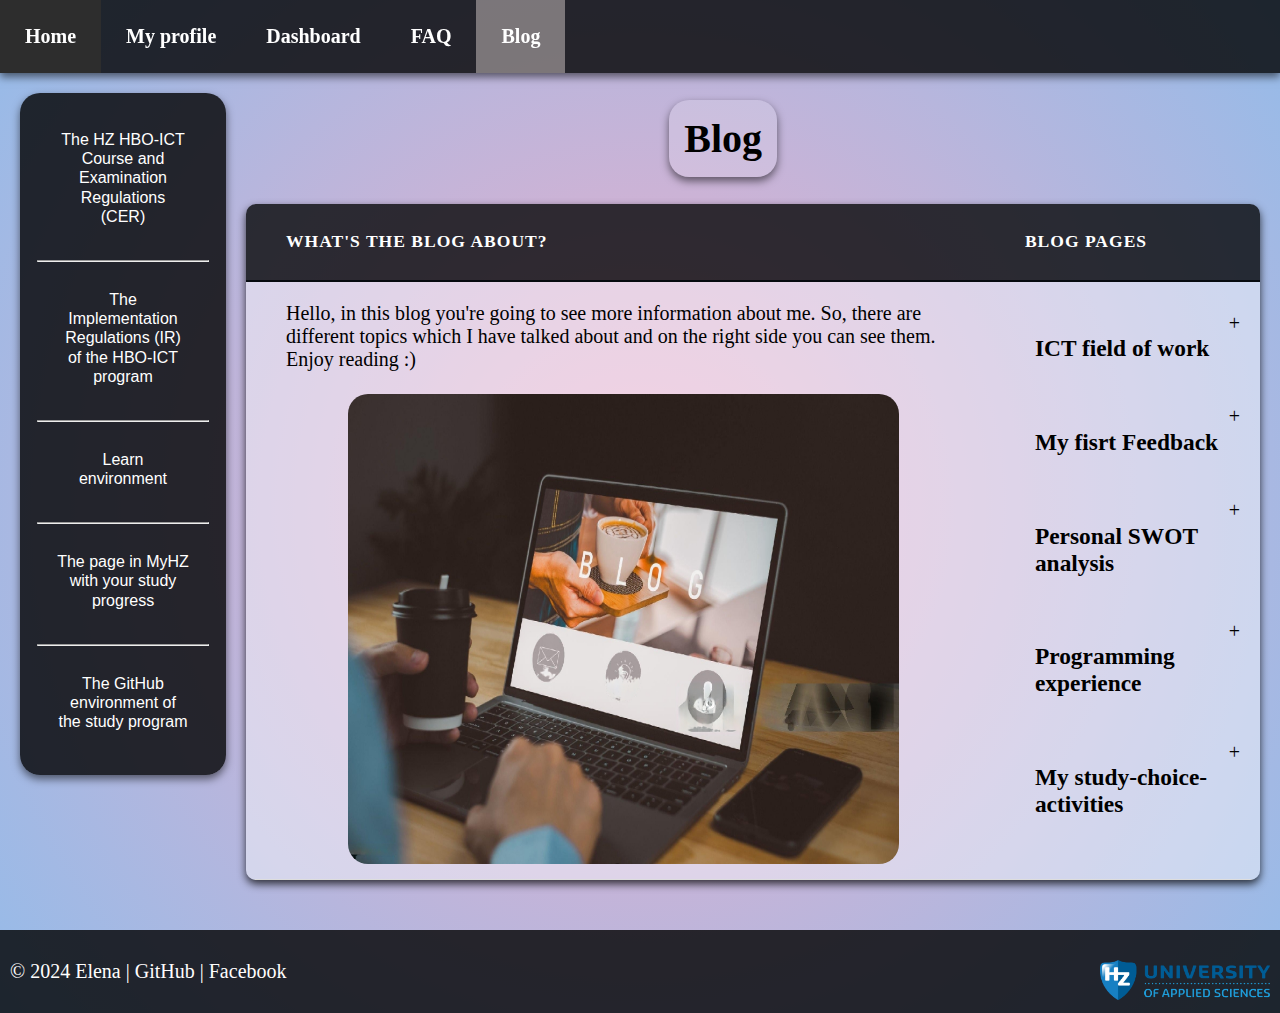
==== blog.html @ f74b14b3 "modified:   blog.html 	modified:   blog/first-feedback.html 	modified:   blog/ict-field-work.html 	m" ====
<!DOCTYPE html>
<html lang="en">

<head>
  <link rel="stylesheet" href="style.css">
  <meta charset="UTF-8">
  <meta name="viewport" content="width=device-width, initial-scale=1.0">
  <meta http-equiv="X-UA-Compatible" content="ie=edge">
  <title>blog</title>
</head>

<body>
  <nav class="navbar">
    <div class="navdiv">
      <ul>
        <li> <a href="index.html">Home</a> </li>
        <li> <a href="profile.html">My profile</a> </li>
        <li> <a href="dashboard.html">Dashboard</a> </li>
        <li> <a href="faq.html">FAQ</a> </li>
        <li>
          <a href="blog.html" class="active">Blog</a>
          <ul class="dropdown">
            <li> <a href="blog/ict-field-work.html">ICT field Work</a> </li>
            <li> <a href="blog/first-feedback.html">First Feedback</a> </li>
            <li> <a href="blog/personal-swot-analysis.html">Personal SWOT Analysis</a> </li>
            <li> <a href="blog/programming-experience.html">Programming experience</a> </li>
            <li> <a href="blog/study-choice-activities.html">Study-choice-activities</a> </li>
          </ul>
    </div>
    </ul>
  </nav>

  <aside>
    <div class="navbar-aside">
      <ul>
        <li> <a href="https://oer.hz.nl/6978cdea-fb31-430b-9bf9-63206aa07754#111-course-and-examination-regulations"
            target="_blank" rel="noopener noreferrer">The HZ HBO-ICT Course and Examination Regulations (CER)</a></li>
        <hr>
        <li> <a href="https://oer.hz.nl/6978cdea-fb31-430b-9bf9-63206aa07754#chapter-2-implementation-regulation-hz-cer"
            target="_blank" rel="noopener noreferrer">The Implementation Regulations (IR) of the HBO-ICT program</a>
        </li>
        <hr>
        <li> <a href="https://learn.hz.nl/my/" target="_blank" rel="noopener noreferrer">Learn environment</a></li>
        <hr>
        <li> <a href="https://hz.osiris-student.nl/voortgang" target="_blank" rel="noopener noreferrer">The page in MyHZ
            with your study
            progress</a></li>
        <hr>
        <li> <a href="https://github.com/HZ-HBO-ICT" target="_blank" rel="noopener noreferrer">The GitHub environment of
            the study program</a></li>
      </ul>
    </div>
  </aside>

  <center>
    <h1 id="blog-header">Blog</h1>
    <main>
      <table class="blog-table">
        <tr>
          <th>
            <h3>What's the blog about? </h3>
          </th>
          <th>
            <h3>Blog pages</h3>
          </th>
        </tr>
        <tr>
          <td class="blog-td">
            Hello, in this blog you're going to see more information about me. So, there are different topics which I
            have talked about and on the right side you can see them. Enjoy reading :)
            <br><br>
            <img src="images/blog.jpeg" alt="laptop-blog-picture" title="laptop-blog-picture">
          </td>
          <td>
            <article>
              <details>
                <summary>
                  <h3>ICT field of work</h3>
                </summary>
                <p>
                  The future is probably one of the most interesting topics for people in general. And one of their
                  questions for it is "What's the future job you'd like to have?". And know you have the answer for my
                  future. <a href="blog/ict-field-work.html">Read more...</a>
                </p>
              </details>
            </article>

            <article>
              <details>
                <summary>
                  <h3>My fisrt Feedback</h3>
                </summary>
                <p>
                  Here you can check my first feedback for my answers in the 'Who am
                  I?' assignment and my website. <a href="blog/first-feedback.html">Read more...</a>
                </p>
              </details>
            </article>

            <article>
              <details>
                <summary>
                  <h3>Personal SWOT analysis</h3>
                </summary>
                <p>
                  Discovering someone's strenght and threats is one of the most inetersting things about poeple, so
                  here you are able to see mine. <a href="blog/personal-swot-analysis.html">Read more</a>
                </p>
              </details>
            </article>

            <article>
              <details>
                <summary>
                  <h3>Programming experience</h3>
                </summary>
                <p>
                  One of the most important thing in someone's IT career is the programming experience you have. <a
                    href="blog/programming-experience.html">Read more...</a>
                </p>
              </details>
            </article>

            <article>
              <details>
                <summary>
                  <h3>My study-choice-activities</h3>
                </summary>
                <p>
                  Here you can see the reasons behind my choice to study
                  in the HBO-ICT programme. <a href="blog/study-choice-activities.html">Read more...</a>
                </p>
              </details>
            </article>
          </td>
        </tr>
      </table>
  </center>
  </main>

  <footer>
    <p>&copy; 2024 Elena |
      <a href="https://github.com/Elena9990" target="_blank">GitHub</a> |
      <a href="https://www.facebook.com/profile.php?id=100008649525337" target="_blank">Facebook</a>
      <a href="https://hz.nl/" target="_blank">
        <img src="../images/hz-university-of-applied-sciences.png">
      </a>
    </p>
  </footer>
</body>

</html>
---- style.css ----
body {
    background: radial-gradient(circle, rgba(238, 174, 202, 1) 0%, rgba(148, 187, 233, 1) 100%);
    font-family: 'comic sans ms';
    font-size: 20px;
    margin: 0px;
    flex-direction: column;
}

h1 {
    text-align: center;
}


/*navigation bar*/
.navbar {
    position: sticky;
    top: 0;
    z-index: 1000;
    width: 100%;
}

.navbar ul {
    overflow: hidden;
    list-style-type: none;
    background-color: #000000cd;
    box-shadow: 0 4px 8px rgba(0, 0, 0, 0.538);
    font-family: calibri;
    padding: 0px;
    margin: 0px;
    text-decoration-color: white;
    font-weight: bold;
    font-family: 'comic sans ms';

}

.navdiv a {
    color: white;
    text-decoration: none;
    padding: 25px;
    display: block;
    text-align: center;
}

.navdiv a:hover {
    background-color: rgb(45, 45, 45);
}

.navdiv a.active {
    background-color: #ede2df6e; 
}

.navdiv li {
    float: left;
}


/*dropdown menu*/
ul li ul.dropdown {
    width: 66%;
    background: rgba(0, 0, 0, 0.249);
    box-shadow: 0 4px 8px rgba(0, 0, 0, 0.538);
    position: absolute;
    z-index: 999;
    display: none;
}

ul li ul.dropdown li {
    display: block;
}

ul li:hover ul.dropdown {
    display: block;
}

ul li a:hover {
    background-color: #000000;
}

ul li ul.dropdown li a {
    font-size: 15px;
    color: white;
}

/*aside menu*/
aside {
    width: 15%;
    margin: 20px;
    float: left;
    background-color: #000000cd;
    box-shadow: 0 4px 8px rgba(0, 0, 0, 0.538);
    padding: 7px;
    padding-bottom: 0;
    border-radius: 20px;
    font-family: 'comic sans ms', sans-serif;
    font-size: 16px;
    line-height: 1.2;
}

.navbar-aside {
    margin: 0;
    padding: 0;
}

.navbar-aside ul {
    list-style: none;
    margin: 0;
    padding: 10px;
}

.navbar-aside ul li {
    margin-bottom: 14px;
    padding: 20px;
    text-align: center;
    border-radius: 20px;
}

.navbar-aside ul li a {
    font-size: 16px;
    text-decoration: none;
    color: white;
}

.navbar-aside ul li a:hover {
    background-color: #303030;
}

.navbar-aside ul li:hover {
    background-color: #303030;
    border-radius: 20px;
}

/*index page*/
.background-container-index-page {

    background-image: url('images/newest_one-transformed.jpeg');
    background-size: cover;
    background-position: center;
    background-repeat: no-repeat;
    height: 700px;
}

#welcome-header {
    position: absolute;
    top: 15%;
    left: 57%;
    transform: translate(-50%, -50%);
    color: rgba(0, 0, 0, 0.992);
    text-align: center;
    font-size: 55px;
}

#hello-header {
    background-color: rgba(255, 255, 255, 0.382);
    box-shadow: 0 4px 8px rgba(0, 0, 0, 0.538);
    border-radius: 20px;
    padding: 15px;
    width: 550px;
    position: absolute;
    top: 35%;
    left: 43%;
    transform: translate(-50%, -50%);
    color: rgba(0, 0, 0, 0.992);
    text-align: center;
    font-size: 30px;
}

#introduction-paragraph {
    background-color: rgba(255, 255, 255, 0.382);
    box-shadow: 0 4px 8px rgba(0, 0, 0, 0.538);
    border-radius: 20px;
    padding: 20px;
    width: fit-content;
    position: absolute;
    max-width: 550px;
    top: 67%;
    left: 43%;
    transform: translate(-50%, -50%);
    color: rgb(0, 0, 0);
    text-align: left;
    font-size: 24px;

}

#me-photo {
    box-shadow: 0 4px 8px rgba(0, 0, 0, 0.538);
    position: absolute;
    top: 475px;
    left: 80%;
    transform: translate(-50%, -50%);
    height: 460px;
    width: 460px;
    border-radius: 10px;
}

#ict-button {
    position: absolute;
    box-shadow: 0 4px 8px rgba(0, 0, 0, 0.538);
    width: fit-content;
    height: 40px;
    left: 43%;
    top: 660px;
    transform: translate(-50%, -50%);
    background-color: #000000cd;
    border: none;
    color: white;
    padding: 10px;
    text-align: center;
    font-size: 16px;
    cursor: pointer;
    border-radius: 10px;

}

#line {
    border: black;
    height: 3px;
    color: #333;
    background-color: #333;
    margin-top: 0px;
}

#int-qna-header {
    background-color: #ffffff27;
    box-shadow: 0 4px 8px rgba(0, 0, 0, 0.538);
    border-radius: 20px;
    border-style: solid;
    border-color: #ffffff65;
    padding: 20px;
    max-width: fit-content;
    margin-left: 37%;
    margin-bottom: 20px;
    margin-top: 40px;
}

#netherlands-photo {
    width: 360px;
    height: 260px;
    float: left;
    margin-left: 150px;
    margin-top: 0;
    border-radius: 10px;
    box-shadow: 0 4px 8px rgba(0, 0, 0, 0.538);
}

#hz-logo-app-sciences {
    width: 380px;
    height: 130px;
    float: left;
    margin-left: -380px;
    margin-top: 370px;
    border-radius: 10px;
}

#digital-picture {
    width: 360px;
    height: 270px;
    float: left;
    margin-left: -355px;
    margin-top: 620px;
    border-radius: 10px;
    box-shadow: 0 4px 8px rgba(0, 0, 0, 0.538);
}

.main-content {
    margin-top: 80px;
    max-width: fit-content;
}

.main-content h3 {
    background-color: #ffffff27;
    box-shadow: 0 4px 8px rgba(0, 0, 0, 0.538);
    border-radius: 20px;
    border-style: solid;
    border-color: #ffffff65;
    padding: 20px;
    max-width: 50%;
    margin-left: 35%;
    margin-bottom: 20px;
    font-size: 20px;
    margin-top: 10px;
}

.main-content ul li {
    margin-left: 10px;
    margin-bottom: 0px;
}

.main-content p {
    background-color: #ffffff27;
    box-shadow: 0 4px 8px rgba(0, 0, 0, 0.538);
    border-radius: 20px;
    border-style: solid;
    border-color: #ffffff65;
    padding: 20px;
    max-width: 50%;
    margin-left: 35%;
    margin-bottom: 35px;
    font-size: 18px;
    margin-top: 10px;
}


/*profile page*/
#profile-header {
    background-color: #ffffff2f;
    border-radius: 20px;
    box-shadow: 0 4px 8px rgba(0, 0, 0, 0.538);
    width: fit-content;
    float: center;
    padding: 15px;
    margin-left: 49%;
}

.profile-page-main {
    background-color: #ffffff2f;
    border-radius: 20px;
    padding: 10px;
    box-shadow: 0 4px 8px rgba(0, 0, 0, 0.538);
    text-align: left;
    width: 75%;
    margin-left: 20%;
    margin-right: 25%;
    margin-bottom: 50px;
}

.profile-info-div ul li {
    width: 250px;
}

.profile-info-div {
    font-family: 'comic sans ms';
    padding-left: 20px;
}

#Characteristics-header {
    border-style: ridge;
    border-color: #000000;
    box-shadow: 0 4px 8px rgba(0, 0, 0, 0.538);
    border-radius: 10px;
    border-width: 2px;
    width: fit-content;
    padding: 5px;
}

.profile-page-images {
    margin-left: 320px;
    margin-top: -35%;
}

.profile-page-images img {
    width: 250px;
    margin: 5px;
    margin-top: 25px;
    border-radius: 10px;
}

#inner-me-header{
    border-style: ridge;
    border-color: #000000;
    box-shadow: 0 4px 8px rgba(0, 0, 0, 0.538);
    border-radius: 10px;
    border-width: 2px;
    width: fit-content;
    padding: 5px;
}

#hobbies-header{
    border-style: ridge;
    border-color: #000000;
    box-shadow: 0 4px 8px rgba(0, 0, 0, 0.538);
    border-radius: 10px;
    border-width: 2px;
    width: fit-content;
    padding: 5px;
}

#profile-hr {
    border-color: #000000;
}

.div-videos {
    font-family: calibri;
    padding: 20px;
    margin: 8%;
    margin-bottom: 0;
    margin-top: 0;
}

#watch-videos-header {
    text-align: center;
    margin-bottom: 30px;
    background-color: #010000e3;
    box-shadow: 0 4px 8px rgba(0, 0, 0, 0.538);
    color: #dddddd;
    padding: 20px;
    width: fit-content;
    margin-left: 20%;
    border-radius: 5px;
    margin-top: 0;
}

iframe {
    border-radius: 30px;
    padding: 2px;
    box-shadow: 0 4px 8px rgba(0, 0, 0, 0.538);
}

.descriptions-section {
    margin-left: 60%;
    margin-top: -105%;
    font-family: 'comic sans ms';
    font-size: 17px;
}

.descriptions-section p {
    margin-bottom: 50px;
}

#video-header {
    box-shadow: 0 4px 8px rgba(0, 0, 0, 0.538);
    border-style: ridge;
    border-color: #000000;
    border-radius: 10px;
    border-width: 2px;
    width: fit-content;
    padding: 5px;
}

/*dashboard page*/
#dashboard-header {
    background-color: #ffffff27;
    box-shadow: 0 4px 8px rgba(0, 0, 0, 0.538);
    border-radius: 20px;
    width: fit-content;
    float: center;
    margin-left: 50%;
    padding: 15px;
}

.dashboard-main {
    max-width: 75%;
    float: right;
}

.dashboard-table {
    border-collapse: collapse;
    font-size: 0.9em;
    font-family: 'comic sans ms', sans-serif;
    min-width: 400px;
    box-shadow: 0 4px 8px rgba(0, 0, 0, 0.538);
    margin-top: 5px;
    margin-bottom: 20px;
    text-align: center;
    margin-right: 10%;
}

.dashboard-table th {
    padding: 22px;
    text-align: left;
}

.dashboard-table tr {
    border-bottom: 1px solid #dddddd;
}

.dashboard-table tr:last-of-type {
    border-bottom: 2px solid #000000;
}

.dashboard-table td {
    padding: 22px;
    text-align: left;
}

#dash-thead-1 {
    background-color: #000000c7;
    color: #ffffff;
    text-align: center;
}

#dash-thead-1 td {
    padding: 15px;
    text-align: center;
}

#quartile-td {
    text-align: center;
}

#grade-input{
    background-color: #ddddddc1;
}

.progress-bar {
    background-color: rgba(0, 0, 0, 0.819);
    border-radius: 13px;
    padding: 3px;
    text-align: right;
    width: 1015px;
}

.progress-bar div {
    background-color: #ffffffb4;
    width: 85%;
    height: 25px;
    border-radius: 10px;
    margin-bottom: 0%;
}

/*faq page*/
#questions-header {
    background-color: #ffffff27;
    box-shadow: 0 4px 8px rgba(0, 0, 0, 0.538);
    border-radius: 20px;
    width: fit-content;
    float: center;
    margin-left: 50%;
    padding: 15px;
}

.faq-main {
    max-width: 45%;
    float: right;
    font-family: calibri;
    background-color: #ffffff27;
    box-shadow: 0 4px 8px rgba(0, 0, 0, 0.538);
    border-radius: 20px;
    padding: 50px;
    margin-right: 19%;
    margin-bottom: 50px;
    margin-top: 10px;
    padding-top: 20px;
    padding-bottom: 20px;
}

/*blog page*/
#blog-header {
    background-color: #ffffff27;
    box-shadow: 0 4px 8px rgba(0, 0, 0, 0.538);
    border-radius: 20px;
    width: fit-content;
    margin-left: 13%;
    padding: 15px;
}

.blog-table {
    margin-right: 20px;
    margin-bottom: 50px;
    border-collapse: collapse;
    box-shadow: 0 4px 8px rgba(0, 0, 0, 0.748);
    border-radius: 10px;
    overflow: hidden;
    font-family: 'comic sans ms';
}


.blog-table th,
.blog-table td {
    padding: 10px;
    padding-left: 40px;
    text-align: left;
    vertical-align: top;
}

.blog-table th {
    background-color: #000101c6;
    color: white;
    font-size: 15px;
    text-transform: uppercase;
    letter-spacing: 1px;
    border-bottom: 2px solid #060a0f;
}

.blog-table td {
    background-color: #ffffff6f;
    color: #000000;
    border-bottom: 1px solid #dddddd;
    padding-top: 20px;
}

.blog-table a {
    color: #0073e6;
    text-decoration: none;
    font-weight: bold;
}

.blog-table a:hover {
    text-decoration: underline;
}

.blog-td img {
    width: 80%;
    margin-left: 9%;
    height: 470px;
    border-radius: 20px;
}

/*pages section in the blog table*/
summary {
    padding: 10px;
    display: flex;
    justify-content: space-between;
    
}

summary:after {
    content: "\002B";
}

details[open] summary {
    border-bottom: 1px solid #000000;
    margin-bottom: 20px;
}

details[open] summary:after {
    content: "\00D7";
}

details[open] div {
    padding: 20px;
}

/*my choice activities page*/
#my-choice {
    box-shadow: 0 4px 8px rgba(0, 0, 0, 0.538);
    background-color: #ffffff27;
    border-radius: 20px;
    width: fit-content;
    margin-left: 40%;
    padding: 15px;
}

#my-choice-header {
    border-style: ridge;
    box-shadow: 0 4px 8px rgba(0, 0, 0, 0.538);
    border-color: #000000;
    border-radius: 10px;
    border-width: 2px;
    width: fit-content;
    padding: 5px;
}

.my-choice-main {
    box-shadow: 0 4px 8px rgba(0, 0, 0, 0.538);
    background-color: #ffffff27;
    border-radius: 20px;
    padding: 20px;
    max-width: 70%;
    margin-left: 22%;
    margin-bottom: 20px;
    font-size: 18px;
}

#games-picture {
    width: 420px;
    height: 350px;
    margin-top: 20px;
    float: right;
    margin-right: 15px;
    border-radius: 20px;
    box-shadow: 0 4px 8px rgba(0, 0, 0, 0.538);
}

#apps-picture {
    width: 420px;
    height: 300px;
    margin-top: 15px;
    float: right;
    margin-right: 15px;
    border-radius: 20px;
    box-shadow: 0 4px 8px rgba(0, 0, 0, 0.538);
}

#ui-ux-picture {
    width: 420px;
    height: 300px;
    margin-top: -180px;
    float: right;
    margin-right: 15px;
    border-radius: 20px;
    box-shadow: 0 4px 8px rgba(0, 0, 0, 0.538);
}

.my-choice-main p {
    width: 600px;
}

#back-button-st-choice {
    position: absolute;
    box-shadow: 0 4px 8px rgba(0, 0, 0, 0.538);
    width: fit-content;
    height: 40px;
    left: 90%;
    margin-top: -10px;
    transform: translate(-50%, -50%);
    background-color: #000000cd;
    border: none;
    color: white;
    padding: 10px;
    text-align: center;
    font-size: 16px;
    cursor: pointer;
    border-radius: 10px;
}


/*programming exeprience page*/
#programming-header {
    background-color: #ffffff27;
    box-shadow: 0 4px 8px rgba(0, 0, 0, 0.538);
    border-radius: 20px;
    width: fit-content;
    float: center;
    padding: 15px;
    margin-left: 43%;
}

.programming-main {
    background-color: #ffffff27;
    box-shadow: 0 4px 8px rgba(0, 0, 0, 0.538);
    border-radius: 20px;
    padding: 20px;
    max-width: 70%;
    margin-left: 22%;
    margin-bottom: 20px;
    font-size: 18px;
}

.programming-section {
    width: 50%;
}

#img-coding {
    position: absolute;
    width: 500px;
    height: 500px;
    margin-top: 3px;
    margin-left: 550px;
    border-radius: 10px;
}

#programming-subheader {
    box-shadow: 0 4px 8px rgba(0, 0, 0, 0.538);
    border-style: solid;
    border-radius: 20px;
    border-width: 2px;
    text-align: center;
    padding: 5px;
}

#programming-exp-ul a {
    color: #0c5196;
    text-decoration: none;
    font-weight: bold;
}

#programming-exp-ul a:hover {
    text-decoration: underline;
    background-color: transparent;

}

#back-button-programming{
    position: absolute;
    box-shadow: 0 4px 8px rgba(0, 0, 0, 0.538);
    width: fit-content;
    height: 40px;
    left: 90%;
    margin-top: -30px;
    transform: translate(-50%, -50%);
    background-color: #000000cd;
    border: none;
    color: white;
    padding: 10px;
    text-align: center;
    font-size: 16px;
    cursor: pointer;
    border-radius: 10px;
}

/*my pesronal swot analysis page*/
#swot-header {
    background-color: #ffffff27;
    box-shadow: 0 4px 8px rgba(0, 0, 0, 0.538);
    border-radius: 20px;
    width: fit-content;
    float: center;
    padding: 15px;
    margin-left: 43%;
}

.swot-main {
    background-color: #ffffff27;
    box-shadow: 0 4px 8px rgba(0, 0, 0, 0.538);
    border-radius: 20px;
    padding: 20px;
    max-width: 70%;
    margin-left: 22%;
    padding-bottom: 50%;
    margin-bottom: 20px;
    font-size: 18px;
}

#swot-subheader {
    box-shadow: 0 4px 8px rgba(0, 0, 0, 0.538);
    border-style: ridge;
    border-color: #000000;
    border-radius: 10px;
    border-width: 2px;
    width: fit-content;
    padding: 5px;
}

#swot-para {
    width: 60%;
}

.swot-bullet {
    margin-left: 70%;
    margin-top: -1442px;
    border-style: ridge;
    border-color: #000000;
    border-radius: 10px;
    border-width: 2px;
    padding-left: 10px;
    font-size: 18px;
    box-shadow: 0 4px 8px rgba(0, 0, 0, 0.538);
}

#summary-swot-h {
    box-shadow: 0 4px 8px rgba(0, 0, 0, 0.538);
    border-style: ridge;
    border-color: #000000;
    border-radius: 10px;
    border-width: 2px;
    width: fit-content;
    padding: 5px;
    margin-left: 80px;
    font-size: 18px;
}

#back-button-swot {
    position: absolute;
    box-shadow: 0 4px 8px rgba(0, 0, 0, 0.538);
    width: fit-content;
    height: 40px;
    left: 90%;
    margin-top: 720px;
    transform: translate(-50%, -50%);
    background-color: #000000cd;
    border: none;
    color: white;
    padding: 10px;
    text-align: center;
    font-size: 16px;
    cursor: pointer;
    border-radius: 10px;
}

#personal-swot-analysis-img{
    width: 320px;
    height: 540px;
    margin-top: 100px;
    float: right;
    margin-right: 0px;
    border-radius: 20px;
    box-shadow: 0 4px 8px rgba(0, 0, 0, 0.538);
}

/*feedback page*/
#feedback-header {
    background-color: #ffffff27;
    box-shadow: 0 4px 8px rgba(0, 0, 0, 0.538);
    border-radius: 20px;
    width: fit-content;
    float: center;
    padding: 15px;
    margin-left: 45%;
}

.feedback-main {
    background-color: #ffffff27;
    box-shadow: 0 4px 8px rgba(0, 0, 0, 0.538);
    border-radius: 20px;
    padding: 20px;
    max-width: 70%;
    margin-left: 22%;
}

.feedback-main h4 {
    box-shadow: 0 4px 8px rgba(0, 0, 0, 0.538);
    border-style: ridge;
    border-color: #000000;
    border-radius: 10px;
    border-width: 2px;
    width: fit-content;
    padding: 5px;
}

#back-button-feedback {
    position: absolute;
    box-shadow: 0 4px 8px rgba(0, 0, 0, 0.538);
    width: fit-content;
    height: 40px;
    left: 90%;
    margin-top: -15px;
    transform: translate(-50%, -50%);
    background-color: #000000cd;
    border: none;
    color: white;
    padding: 10px;
    text-align: center;
    font-size: 16px;
    cursor: pointer;
    border-radius: 10px;
}

/*ict field of work*/
#ict-header {
    background-color: #ffffff27;
    box-shadow: 0 4px 8px rgba(0, 0, 0, 0.538);
    border-radius: 20px;
    width: fit-content;
    float: center;
    padding: 15px;
    margin-left: 43%;
}

.ict-main {
    background-color: #ffffff27;
    box-shadow: 0 4px 8px rgba(0, 0, 0, 0.538);
    border-radius: 20px;
    padding: 20px;
    max-width: 70%;
    margin-left: 22%;
    margin-bottom: 20px;
}

.ict-main a {
    color: #385ee7fb;
    text-decoration: none;
    font-weight: bold;
}

.ict-main a:hover {
    background-color: transparent;
}

#ict-subheader {
    box-shadow: 0 4px 8px rgba(0, 0, 0, 0.538);
    border-style: ridge;
    border-color: #000000;
    border-radius: 10px;
    border-width: 2px;
    width: fit-content;
    padding: 5px;
}

#info-ict-para {
    max-width: 600px;
}

#youtube-picture {
    width: 420px;
    height: 340px;
    margin-top: 50px;
    float: right;
    margin-right: 30px;
    border-radius: 20px;
    box-shadow: 0 4px 8px rgba(0, 0, 0, 0.538);
}

#fb-picture {
    width: 420px;
    height: 390px;
    margin-top: -430px;
    float: right;
    margin-right: 30px;
    border-radius: 20px;
    box-shadow: 0 4px 8px rgba(0, 0, 0, 0.538);
}

#spotify-picture {
    width: 420px;
    height: 340px;
    margin-top: -370px;
    float: right;
    margin-right: 30px;
    border-radius: 20px;
    box-shadow: 0 4px 8px rgba(0, 0, 0, 0.538);
}

#back-button {
    position: absolute;
    box-shadow: 0 4px 8px rgba(0, 0, 0, 0.538);
    width: fit-content;
    height: 40px;
    left: 90%;
    margin-top: -30px;
    transform: translate(-50%, -50%);
    background-color: #000000cd;
    border: none;
    color: white;
    padding: 10px;
    text-align: center;
    font-size: 16px;
    cursor: pointer;
    border-radius: 10px;
}

/*footer*/
footer {
    position: relative;
    width: 100%;
    background-color: #000000cd;
    padding: 10px;
    text-align: center;
    box-sizing: border-box;
    margin-top: 20px;
    clear: both;
}

footer p {
    color: white;
    text-align: left;

}

footer img {
    height: 40px;
    width: 170px;
    float: right;
}

footer a {
    color: #fffdfd;
    text-decoration: none;
}

footer a:hover {
    text-decoration: underline;
}
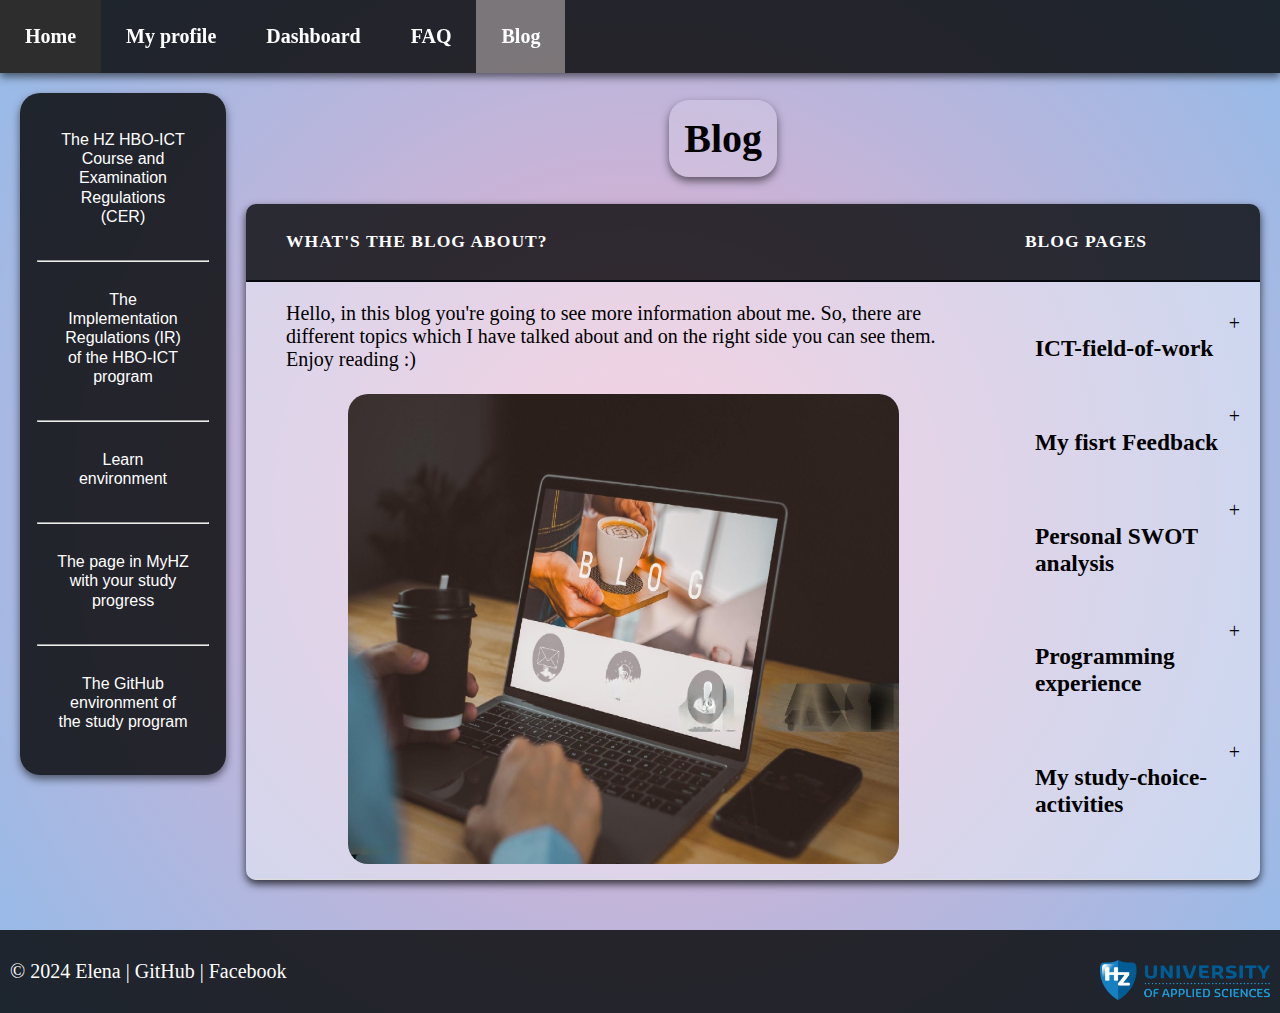
==== commit 5a56b0b8: "modified:   blog.html 	modified:   blog/first-feedback.html 	modified:   blog/ict-field-work.html 	m" ====
--- a/blog.html
+++ b/blog.html
@@ -75,9 +75,11 @@
             <article>
               <details>
                 <summary>
-                  <h3>ICT field of work</h3>
+                  <h3>ICT-field-of-work</h3>
                 </summary>
                 <p>
+                  <i>24.09.2024</i>
+                  <br>
                   The future is probably one of the most interesting topics for people in general. And one of their
                   questions for it is "What's the future job you'd like to have?". And know you have the answer for my
                   future. <a href="blog/ict-field-work.html">Read more...</a>
@@ -91,6 +93,8 @@
                   <h3>My fisrt Feedback</h3>
                 </summary>
                 <p>
+                  <i>20.08.2024</i>
+                  <br>
                   Here you can check my first feedback for my answers in the 'Who am
                   I?' assignment and my website. <a href="blog/first-feedback.html">Read more...</a>
                 </p>
@@ -103,6 +107,8 @@
                   <h3>Personal SWOT analysis</h3>
                 </summary>
                 <p>
+                  <i>16.07.2024</i>
+                  <br>
                   Discovering someone's strenght and threats is one of the most inetersting things about poeple, so
                   here you are able to see mine. <a href="blog/personal-swot-analysis.html">Read more</a>
                 </p>
@@ -115,7 +121,9 @@
                   <h3>Programming experience</h3>
                 </summary>
                 <p>
-                  One of the most important thing in someone's IT career is the programming experience you have. <a
+                  <i>18.06.2024</i>
+                  <br>
+                  One of the most important things in someone's IT career is the programming experience you have. <a
                     href="blog/programming-experience.html">Read more...</a>
                 </p>
               </details>
@@ -127,6 +135,8 @@
                   <h3>My study-choice-activities</h3>
                 </summary>
                 <p>
+                  <i>19.05.2024</i>
+                  <br>
                   Here you can see the reasons behind my choice to study
                   in the HBO-ICT programme. <a href="blog/study-choice-activities.html">Read more...</a>
                 </p>
--- a/style.css
+++ b/style.css
@@ -10,7 +10,6 @@
     text-align: center;
 }
 
-
 /*navigation bar*/
 .navbar {
     position: sticky;
@@ -24,13 +23,11 @@
     list-style-type: none;
     background-color: #000000cd;
     box-shadow: 0 4px 8px rgba(0, 0, 0, 0.538);
-    font-family: calibri;
     padding: 0px;
     margin: 0px;
     text-decoration-color: white;
     font-weight: bold;
     font-family: 'comic sans ms';
-
 }
 
 .navdiv a {
@@ -52,7 +49,6 @@
 .navdiv li {
     float: left;
 }
-
 
 /*dropdown menu*/
 ul li ul.dropdown {
@@ -131,7 +127,6 @@
 
 /*index page*/
 .background-container-index-page {
-
     background-image: url('images/newest_one-transformed.jpeg');
     background-size: cover;
     background-position: center;
@@ -178,7 +173,6 @@
     color: rgb(0, 0, 0);
     text-align: left;
     font-size: 24px;
-
 }
 
 #me-photo {
@@ -208,7 +202,6 @@
     font-size: 16px;
     cursor: pointer;
     border-radius: 10px;
-
 }
 
 #line {
@@ -256,7 +249,7 @@
     height: 270px;
     float: left;
     margin-left: -355px;
-    margin-top: 620px;
+    margin-top: 640px;
     border-radius: 10px;
     box-shadow: 0 4px 8px rgba(0, 0, 0, 0.538);
 }
@@ -299,7 +292,6 @@
     margin-top: 10px;
 }
 
-
 /*profile page*/
 #profile-header {
     background-color: #ffffff2f;
@@ -354,17 +346,9 @@
     border-radius: 10px;
 }
 
-#inner-me-header{
-    border-style: ridge;
-    border-color: #000000;
-    box-shadow: 0 4px 8px rgba(0, 0, 0, 0.538);
-    border-radius: 10px;
-    border-width: 2px;
-    width: fit-content;
-    padding: 5px;
-}
-
-#hobbies-header{
+#inner-me-header,
+#hobbies-header
+{
     border-style: ridge;
     border-color: #000000;
     box-shadow: 0 4px 8px rgba(0, 0, 0, 0.538);
@@ -595,12 +579,10 @@
     border-radius: 20px;
 }
 
-/*pages section in the blog table*/
 summary {
     padding: 10px;
     display: flex;
     justify-content: space-between;
-    
 }
 
 summary:after {
@@ -618,394 +600,6 @@
 
 details[open] div {
     padding: 20px;
-}
-
-/*my choice activities page*/
-#my-choice {
-    box-shadow: 0 4px 8px rgba(0, 0, 0, 0.538);
-    background-color: #ffffff27;
-    border-radius: 20px;
-    width: fit-content;
-    margin-left: 40%;
-    padding: 15px;
-}
-
-#my-choice-header {
-    border-style: ridge;
-    box-shadow: 0 4px 8px rgba(0, 0, 0, 0.538);
-    border-color: #000000;
-    border-radius: 10px;
-    border-width: 2px;
-    width: fit-content;
-    padding: 5px;
-}
-
-.my-choice-main {
-    box-shadow: 0 4px 8px rgba(0, 0, 0, 0.538);
-    background-color: #ffffff27;
-    border-radius: 20px;
-    padding: 20px;
-    max-width: 70%;
-    margin-left: 22%;
-    margin-bottom: 20px;
-    font-size: 18px;
-}
-
-#games-picture {
-    width: 420px;
-    height: 350px;
-    margin-top: 20px;
-    float: right;
-    margin-right: 15px;
-    border-radius: 20px;
-    box-shadow: 0 4px 8px rgba(0, 0, 0, 0.538);
-}
-
-#apps-picture {
-    width: 420px;
-    height: 300px;
-    margin-top: 15px;
-    float: right;
-    margin-right: 15px;
-    border-radius: 20px;
-    box-shadow: 0 4px 8px rgba(0, 0, 0, 0.538);
-}
-
-#ui-ux-picture {
-    width: 420px;
-    height: 300px;
-    margin-top: -180px;
-    float: right;
-    margin-right: 15px;
-    border-radius: 20px;
-    box-shadow: 0 4px 8px rgba(0, 0, 0, 0.538);
-}
-
-.my-choice-main p {
-    width: 600px;
-}
-
-#back-button-st-choice {
-    position: absolute;
-    box-shadow: 0 4px 8px rgba(0, 0, 0, 0.538);
-    width: fit-content;
-    height: 40px;
-    left: 90%;
-    margin-top: -10px;
-    transform: translate(-50%, -50%);
-    background-color: #000000cd;
-    border: none;
-    color: white;
-    padding: 10px;
-    text-align: center;
-    font-size: 16px;
-    cursor: pointer;
-    border-radius: 10px;
-}
-
-
-/*programming exeprience page*/
-#programming-header {
-    background-color: #ffffff27;
-    box-shadow: 0 4px 8px rgba(0, 0, 0, 0.538);
-    border-radius: 20px;
-    width: fit-content;
-    float: center;
-    padding: 15px;
-    margin-left: 43%;
-}
-
-.programming-main {
-    background-color: #ffffff27;
-    box-shadow: 0 4px 8px rgba(0, 0, 0, 0.538);
-    border-radius: 20px;
-    padding: 20px;
-    max-width: 70%;
-    margin-left: 22%;
-    margin-bottom: 20px;
-    font-size: 18px;
-}
-
-.programming-section {
-    width: 50%;
-}
-
-#img-coding {
-    position: absolute;
-    width: 500px;
-    height: 500px;
-    margin-top: 3px;
-    margin-left: 550px;
-    border-radius: 10px;
-}
-
-#programming-subheader {
-    box-shadow: 0 4px 8px rgba(0, 0, 0, 0.538);
-    border-style: solid;
-    border-radius: 20px;
-    border-width: 2px;
-    text-align: center;
-    padding: 5px;
-}
-
-#programming-exp-ul a {
-    color: #0c5196;
-    text-decoration: none;
-    font-weight: bold;
-}
-
-#programming-exp-ul a:hover {
-    text-decoration: underline;
-    background-color: transparent;
-
-}
-
-#back-button-programming{
-    position: absolute;
-    box-shadow: 0 4px 8px rgba(0, 0, 0, 0.538);
-    width: fit-content;
-    height: 40px;
-    left: 90%;
-    margin-top: -30px;
-    transform: translate(-50%, -50%);
-    background-color: #000000cd;
-    border: none;
-    color: white;
-    padding: 10px;
-    text-align: center;
-    font-size: 16px;
-    cursor: pointer;
-    border-radius: 10px;
-}
-
-/*my pesronal swot analysis page*/
-#swot-header {
-    background-color: #ffffff27;
-    box-shadow: 0 4px 8px rgba(0, 0, 0, 0.538);
-    border-radius: 20px;
-    width: fit-content;
-    float: center;
-    padding: 15px;
-    margin-left: 43%;
-}
-
-.swot-main {
-    background-color: #ffffff27;
-    box-shadow: 0 4px 8px rgba(0, 0, 0, 0.538);
-    border-radius: 20px;
-    padding: 20px;
-    max-width: 70%;
-    margin-left: 22%;
-    padding-bottom: 50%;
-    margin-bottom: 20px;
-    font-size: 18px;
-}
-
-#swot-subheader {
-    box-shadow: 0 4px 8px rgba(0, 0, 0, 0.538);
-    border-style: ridge;
-    border-color: #000000;
-    border-radius: 10px;
-    border-width: 2px;
-    width: fit-content;
-    padding: 5px;
-}
-
-#swot-para {
-    width: 60%;
-}
-
-.swot-bullet {
-    margin-left: 70%;
-    margin-top: -1442px;
-    border-style: ridge;
-    border-color: #000000;
-    border-radius: 10px;
-    border-width: 2px;
-    padding-left: 10px;
-    font-size: 18px;
-    box-shadow: 0 4px 8px rgba(0, 0, 0, 0.538);
-}
-
-#summary-swot-h {
-    box-shadow: 0 4px 8px rgba(0, 0, 0, 0.538);
-    border-style: ridge;
-    border-color: #000000;
-    border-radius: 10px;
-    border-width: 2px;
-    width: fit-content;
-    padding: 5px;
-    margin-left: 80px;
-    font-size: 18px;
-}
-
-#back-button-swot {
-    position: absolute;
-    box-shadow: 0 4px 8px rgba(0, 0, 0, 0.538);
-    width: fit-content;
-    height: 40px;
-    left: 90%;
-    margin-top: 720px;
-    transform: translate(-50%, -50%);
-    background-color: #000000cd;
-    border: none;
-    color: white;
-    padding: 10px;
-    text-align: center;
-    font-size: 16px;
-    cursor: pointer;
-    border-radius: 10px;
-}
-
-#personal-swot-analysis-img{
-    width: 320px;
-    height: 540px;
-    margin-top: 100px;
-    float: right;
-    margin-right: 0px;
-    border-radius: 20px;
-    box-shadow: 0 4px 8px rgba(0, 0, 0, 0.538);
-}
-
-/*feedback page*/
-#feedback-header {
-    background-color: #ffffff27;
-    box-shadow: 0 4px 8px rgba(0, 0, 0, 0.538);
-    border-radius: 20px;
-    width: fit-content;
-    float: center;
-    padding: 15px;
-    margin-left: 45%;
-}
-
-.feedback-main {
-    background-color: #ffffff27;
-    box-shadow: 0 4px 8px rgba(0, 0, 0, 0.538);
-    border-radius: 20px;
-    padding: 20px;
-    max-width: 70%;
-    margin-left: 22%;
-}
-
-.feedback-main h4 {
-    box-shadow: 0 4px 8px rgba(0, 0, 0, 0.538);
-    border-style: ridge;
-    border-color: #000000;
-    border-radius: 10px;
-    border-width: 2px;
-    width: fit-content;
-    padding: 5px;
-}
-
-#back-button-feedback {
-    position: absolute;
-    box-shadow: 0 4px 8px rgba(0, 0, 0, 0.538);
-    width: fit-content;
-    height: 40px;
-    left: 90%;
-    margin-top: -15px;
-    transform: translate(-50%, -50%);
-    background-color: #000000cd;
-    border: none;
-    color: white;
-    padding: 10px;
-    text-align: center;
-    font-size: 16px;
-    cursor: pointer;
-    border-radius: 10px;
-}
-
-/*ict field of work*/
-#ict-header {
-    background-color: #ffffff27;
-    box-shadow: 0 4px 8px rgba(0, 0, 0, 0.538);
-    border-radius: 20px;
-    width: fit-content;
-    float: center;
-    padding: 15px;
-    margin-left: 43%;
-}
-
-.ict-main {
-    background-color: #ffffff27;
-    box-shadow: 0 4px 8px rgba(0, 0, 0, 0.538);
-    border-radius: 20px;
-    padding: 20px;
-    max-width: 70%;
-    margin-left: 22%;
-    margin-bottom: 20px;
-}
-
-.ict-main a {
-    color: #385ee7fb;
-    text-decoration: none;
-    font-weight: bold;
-}
-
-.ict-main a:hover {
-    background-color: transparent;
-}
-
-#ict-subheader {
-    box-shadow: 0 4px 8px rgba(0, 0, 0, 0.538);
-    border-style: ridge;
-    border-color: #000000;
-    border-radius: 10px;
-    border-width: 2px;
-    width: fit-content;
-    padding: 5px;
-}
-
-#info-ict-para {
-    max-width: 600px;
-}
-
-#youtube-picture {
-    width: 420px;
-    height: 340px;
-    margin-top: 50px;
-    float: right;
-    margin-right: 30px;
-    border-radius: 20px;
-    box-shadow: 0 4px 8px rgba(0, 0, 0, 0.538);
-}
-
-#fb-picture {
-    width: 420px;
-    height: 390px;
-    margin-top: -430px;
-    float: right;
-    margin-right: 30px;
-    border-radius: 20px;
-    box-shadow: 0 4px 8px rgba(0, 0, 0, 0.538);
-}
-
-#spotify-picture {
-    width: 420px;
-    height: 340px;
-    margin-top: -370px;
-    float: right;
-    margin-right: 30px;
-    border-radius: 20px;
-    box-shadow: 0 4px 8px rgba(0, 0, 0, 0.538);
-}
-
-#back-button {
-    position: absolute;
-    box-shadow: 0 4px 8px rgba(0, 0, 0, 0.538);
-    width: fit-content;
-    height: 40px;
-    left: 90%;
-    margin-top: -30px;
-    transform: translate(-50%, -50%);
-    background-color: #000000cd;
-    border: none;
-    color: white;
-    padding: 10px;
-    text-align: center;
-    font-size: 16px;
-    cursor: pointer;
-    border-radius: 10px;
 }
 
 /*footer*/
@@ -1023,7 +617,6 @@
 footer p {
     color: white;
     text-align: left;
-
 }
 
 footer img {
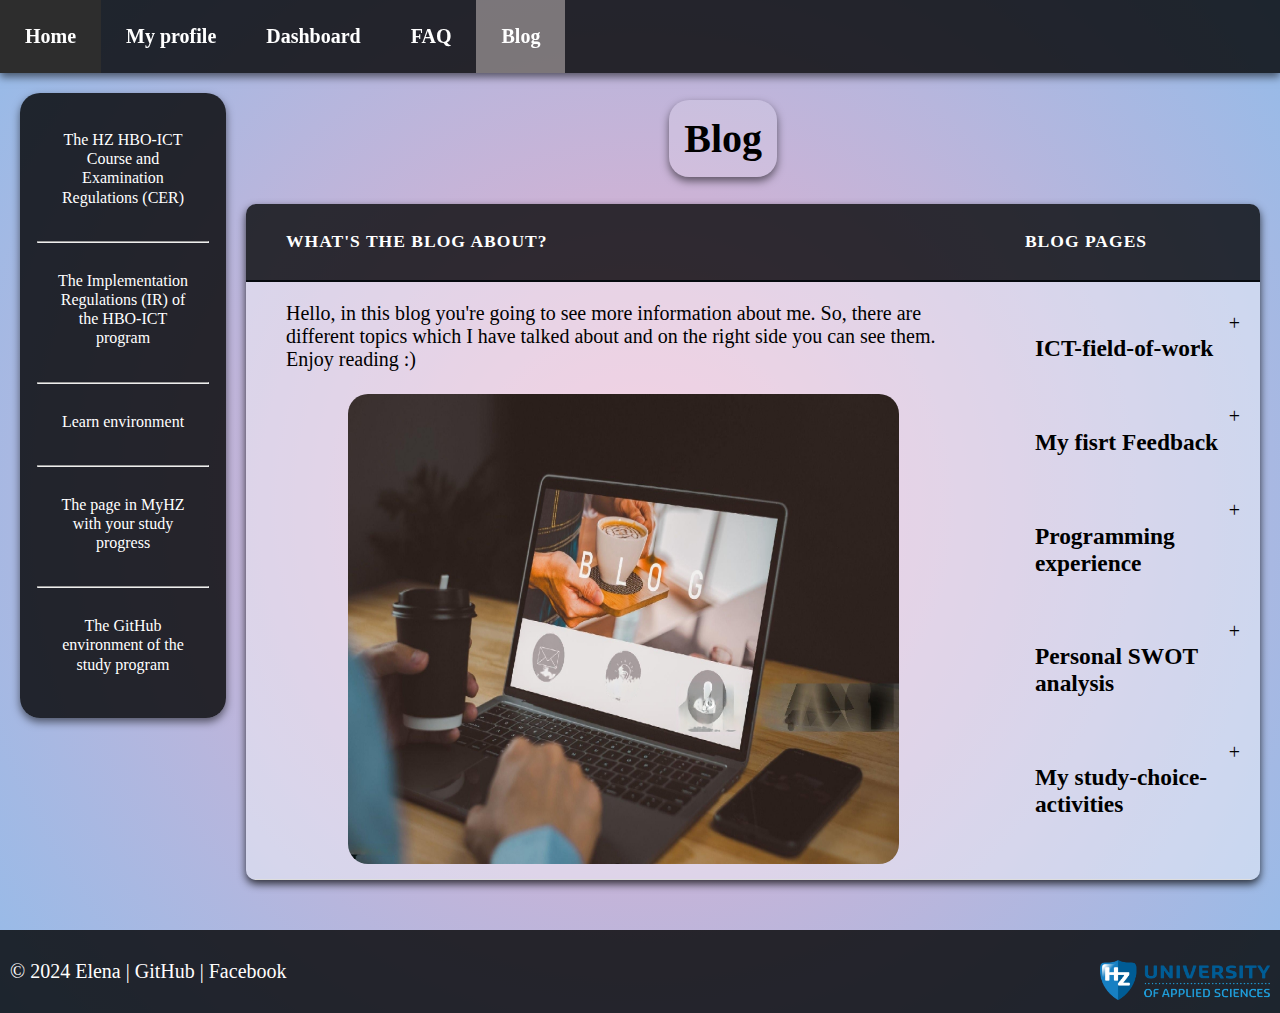
==== commit 0c9b9d5f: "modified:   blog.html 	modified:   blog/first-feedback.html 	modified:   blog/ict-field-work.html 	m" ====
--- a/blog.html
+++ b/blog.html
@@ -4,12 +4,15 @@
 <head>
   <link rel="stylesheet" href="style.css">
   <meta charset="UTF-8">
+  <meta name="description" content="Here you can see all of my blog pages which hold information about different topics like, ICT field of
+    work, First feedback and more.">
   <meta name="viewport" content="width=device-width, initial-scale=1.0">
   <meta http-equiv="X-UA-Compatible" content="ie=edge">
   <title>blog</title>
 </head>
 
 <body>
+  <!--navigation bar-->
   <nav class="navbar">
     <div class="navdiv">
       <ul>
@@ -22,14 +25,15 @@
           <ul class="dropdown">
             <li> <a href="blog/ict-field-work.html">ICT field Work</a> </li>
             <li> <a href="blog/first-feedback.html">First Feedback</a> </li>
+            <li> <a href="blog/programming-experience.html">Programming experience</a> </li>
             <li> <a href="blog/personal-swot-analysis.html">Personal SWOT Analysis</a> </li>
-            <li> <a href="blog/programming-experience.html">Programming experience</a> </li>
             <li> <a href="blog/study-choice-activities.html">Study-choice-activities</a> </li>
           </ul>
     </div>
     </ul>
   </nav>
 
+  <!--aside menu-->
   <aside>
     <div class="navbar-aside">
       <ul>
@@ -54,7 +58,9 @@
 
   <center>
     <h1 id="blog-header">Blog</h1>
+    <!--the main content of the page-->
     <main>
+      <!--table with blog posts in the page-->
       <table class="blog-table">
         <tr>
           <th>
@@ -104,13 +110,13 @@
             <article>
               <details>
                 <summary>
-                  <h3>Personal SWOT analysis</h3>
+                  <h3>Programming experience</h3>
                 </summary>
                 <p>
                   <i>16.07.2024</i>
                   <br>
-                  Discovering someone's strenght and threats is one of the most inetersting things about poeple, so
-                  here you are able to see mine. <a href="blog/personal-swot-analysis.html">Read more</a>
+                  One of the most important things in someone's IT career is the programming experience you have. <a
+                  href="blog/programming-experience.html">Read more...</a>
                 </p>
               </details>
             </article>
@@ -118,13 +124,13 @@
             <article>
               <details>
                 <summary>
-                  <h3>Programming experience</h3>
+                  <h3>Personal SWOT analysis</h3>
                 </summary>
                 <p>
                   <i>18.06.2024</i>
                   <br>
-                  One of the most important things in someone's IT career is the programming experience you have. <a
-                    href="blog/programming-experience.html">Read more...</a>
+                  Discovering someone's strenght and threats is one of the most inetersting things about poeple, so
+                  here you are able to see mine. <a href="blog/personal-swot-analysis.html">Read more</a>
                 </p>
               </details>
             </article>
@@ -145,9 +151,10 @@
           </td>
         </tr>
       </table>
+    </main>
   </center>
-  </main>
 
+  <!--footer-->
   <footer>
     <p>&copy; 2024 Elena |
       <a href="https://github.com/Elena9990" target="_blank">GitHub</a> |
--- a/style.css
+++ b/style.css
@@ -6,10 +6,6 @@
     flex-direction: column;
 }
 
-h1 {
-    text-align: center;
-}
-
 /*navigation bar*/
 .navbar {
     position: sticky;
@@ -27,7 +23,6 @@
     margin: 0px;
     text-decoration-color: white;
     font-weight: bold;
-    font-family: 'comic sans ms';
 }
 
 .navdiv a {
@@ -87,7 +82,6 @@
     padding: 7px;
     padding-bottom: 0;
     border-radius: 20px;
-    font-family: 'comic sans ms', sans-serif;
     font-size: 16px;
     line-height: 1.2;
 }
@@ -111,7 +105,6 @@
 }
 
 .navbar-aside ul li a {
-    font-size: 16px;
     text-decoration: none;
     color: white;
 }
@@ -254,12 +247,12 @@
     box-shadow: 0 4px 8px rgba(0, 0, 0, 0.538);
 }
 
-.main-content {
+.section-main-content {
     margin-top: 80px;
     max-width: fit-content;
 }
 
-.main-content h3 {
+.section-main-content h3 {
     background-color: #ffffff27;
     box-shadow: 0 4px 8px rgba(0, 0, 0, 0.538);
     border-radius: 20px;
@@ -273,12 +266,12 @@
     margin-top: 10px;
 }
 
-.main-content ul li {
+.section-main-content ul li {
     margin-left: 10px;
     margin-bottom: 0px;
 }
 
-.main-content p {
+.section-main-content p {
     background-color: #ffffff27;
     box-shadow: 0 4px 8px rgba(0, 0, 0, 0.538);
     border-radius: 20px;
@@ -320,11 +313,10 @@
 }
 
 .profile-info-div {
-    font-family: 'comic sans ms';
     padding-left: 20px;
 }
 
-#Characteristics-header {
+#what-is-more-header {
     border-style: ridge;
     border-color: #000000;
     box-shadow: 0 4px 8px rgba(0, 0, 0, 0.538);
@@ -346,7 +338,7 @@
     border-radius: 10px;
 }
 
-#inner-me-header,
+#more-char-header,
 #hobbies-header
 {
     border-style: ridge;
@@ -363,7 +355,6 @@
 }
 
 .div-videos {
-    font-family: calibri;
     padding: 20px;
     margin: 8%;
     margin-bottom: 0;
@@ -392,7 +383,6 @@
 .descriptions-section {
     margin-left: 60%;
     margin-top: -105%;
-    font-family: 'comic sans ms';
     font-size: 17px;
 }
 
@@ -429,7 +419,6 @@
 .dashboard-table {
     border-collapse: collapse;
     font-size: 0.9em;
-    font-family: 'comic sans ms', sans-serif;
     min-width: 400px;
     box-shadow: 0 4px 8px rgba(0, 0, 0, 0.538);
     margin-top: 5px;
@@ -536,7 +525,6 @@
     overflow: hidden;
     font-family: 'comic sans ms';
 }
-
 
 .blog-table th,
 .blog-table td {
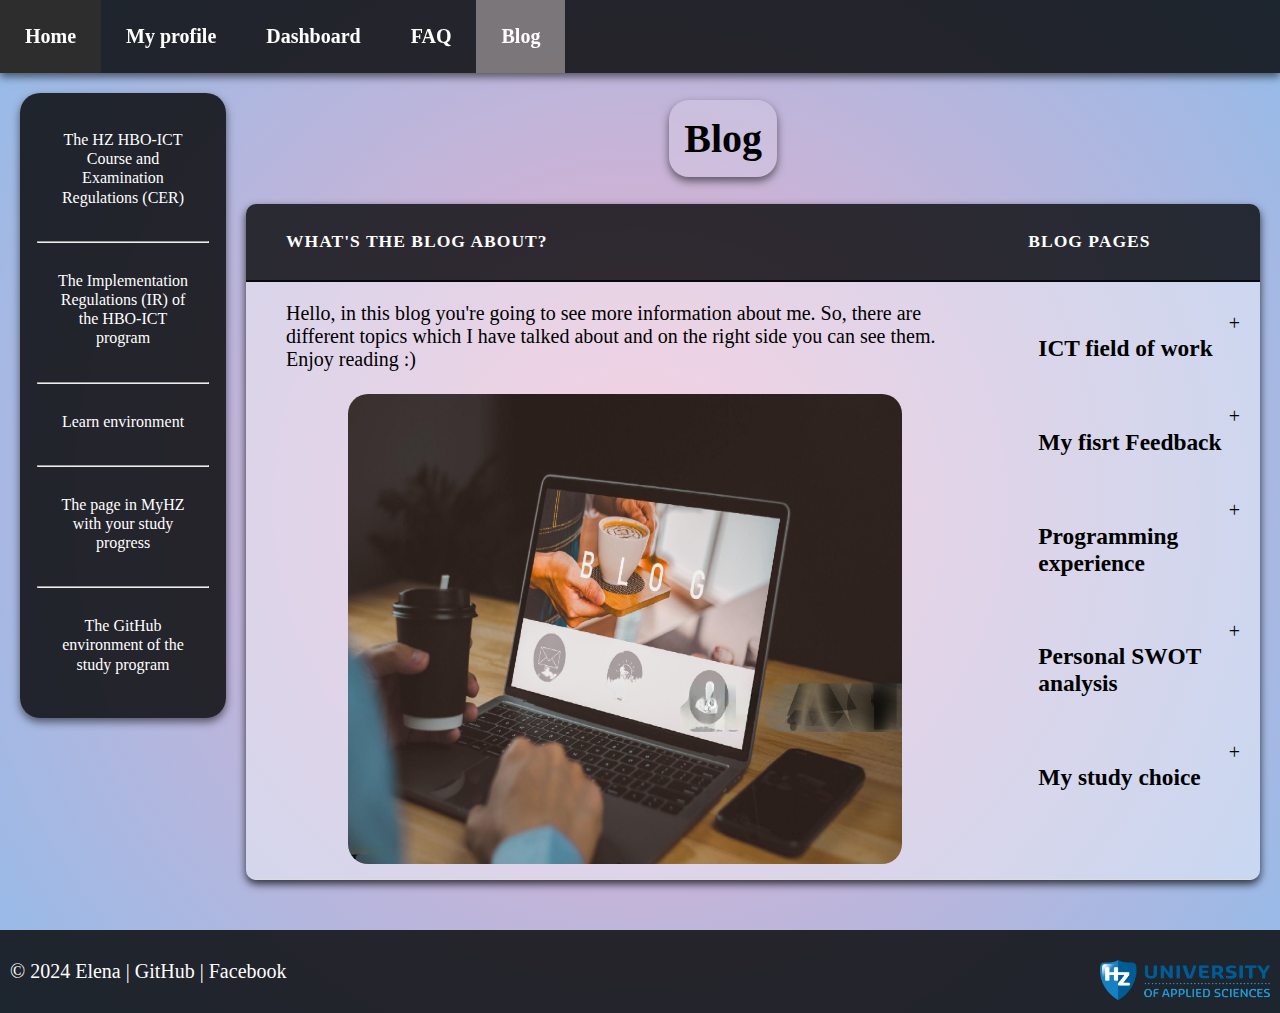
==== commit 5cb0ffc6: "modified:   blog.html Changed heading in the table" ====
--- a/blog.html
+++ b/blog.html
@@ -27,7 +27,7 @@
             <li> <a href="blog/first-feedback.html">First Feedback</a> </li>
             <li> <a href="blog/programming-experience.html">Programming experience</a> </li>
             <li> <a href="blog/personal-swot-analysis.html">Personal SWOT Analysis</a> </li>
-            <li> <a href="blog/study-choice-activities.html">Study-choice-activities</a> </li>
+            <li> <a href="blog/study-choice-activities.html">Study choice</a> </li>
           </ul>
     </div>
     </ul>
@@ -81,7 +81,7 @@
             <article>
               <details>
                 <summary>
-                  <h3>ICT-field-of-work</h3>
+                  <h3>ICT field of work</h3>
                 </summary>
                 <p>
                   <i>24.09.2024</i>
@@ -138,7 +138,7 @@
             <article>
               <details>
                 <summary>
-                  <h3>My study-choice-activities</h3>
+                  <h3>My study choice</h3>
                 </summary>
                 <p>
                   <i>19.05.2024</i>
--- a/style.css
+++ b/style.css
@@ -47,7 +47,7 @@
 
 /*dropdown menu*/
 ul li ul.dropdown {
-    width: 66%;
+    width: 60.5%;
     background: rgba(0, 0, 0, 0.249);
     box-shadow: 0 4px 8px rgba(0, 0, 0, 0.538);
     position: absolute;
